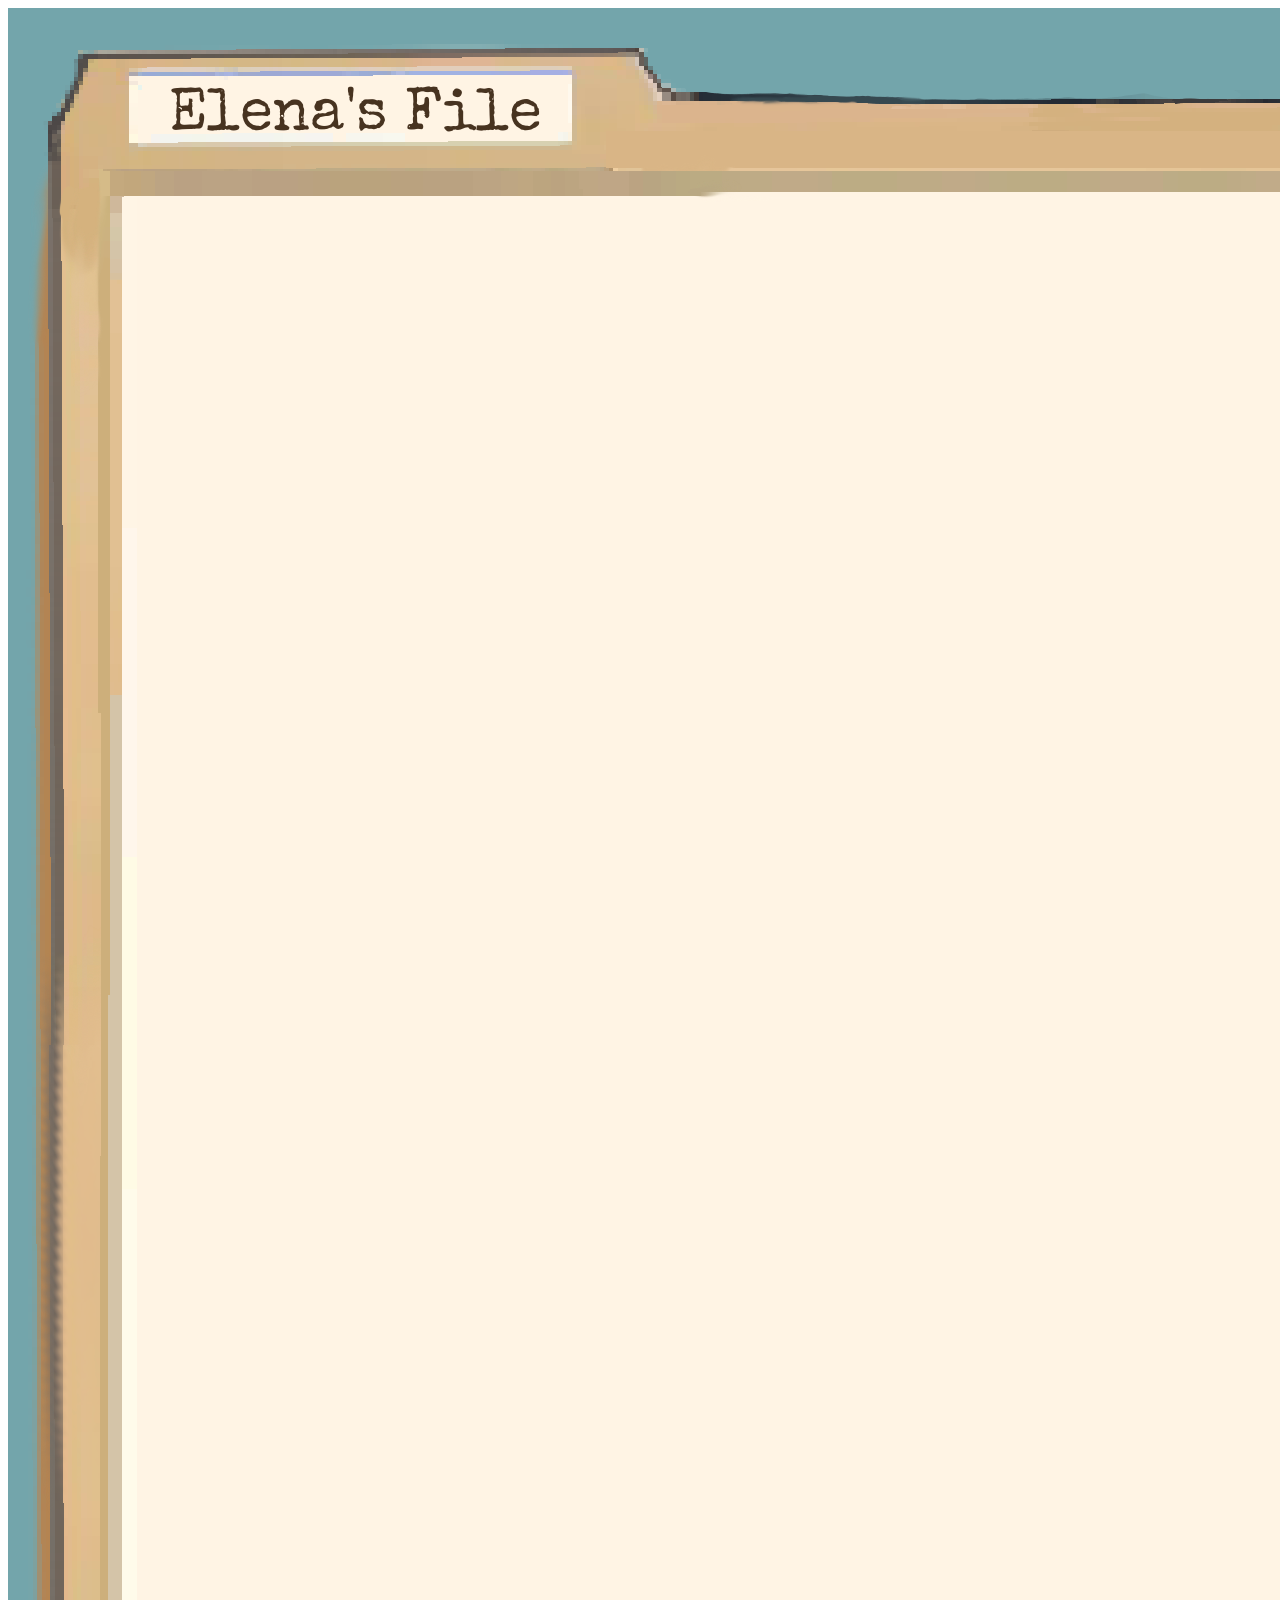
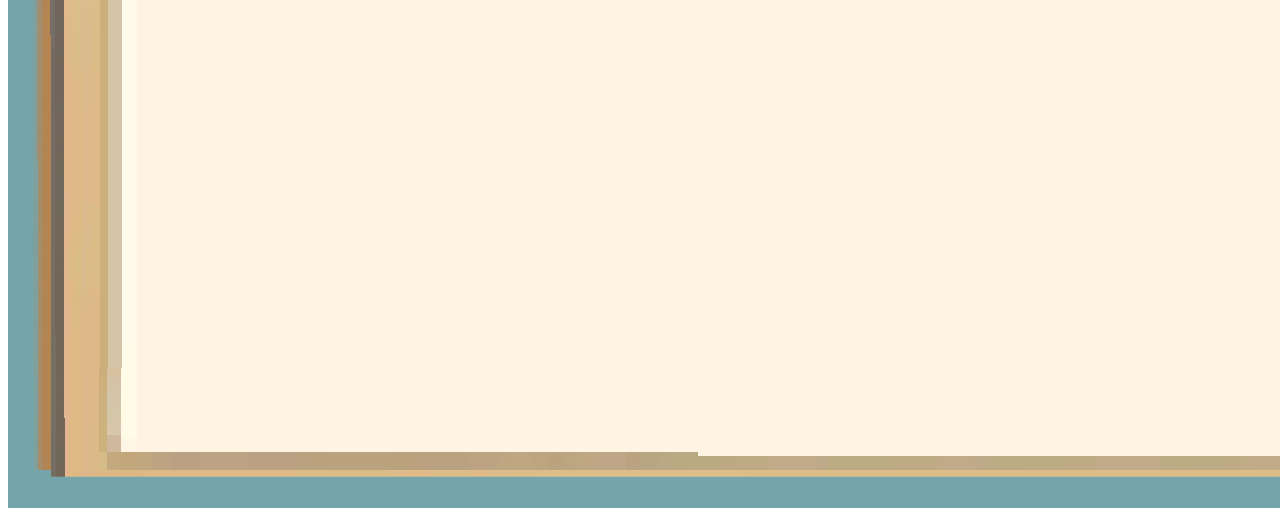
==== elena.html @ f6cabe02 "added images" ====
<!DOCTYPE html>
<html lang="en">
<head>
    <meta charset="UTF-8">
    <meta name="viewport" content="width=device-width, initial-scale=1.0">
    <title>Elena's File</title>
</head>
<body>
    <div class="mainBg">
        <img src="assets/fileElena.png" alt="Elena's Case File">
    </div>
</body>
</html>
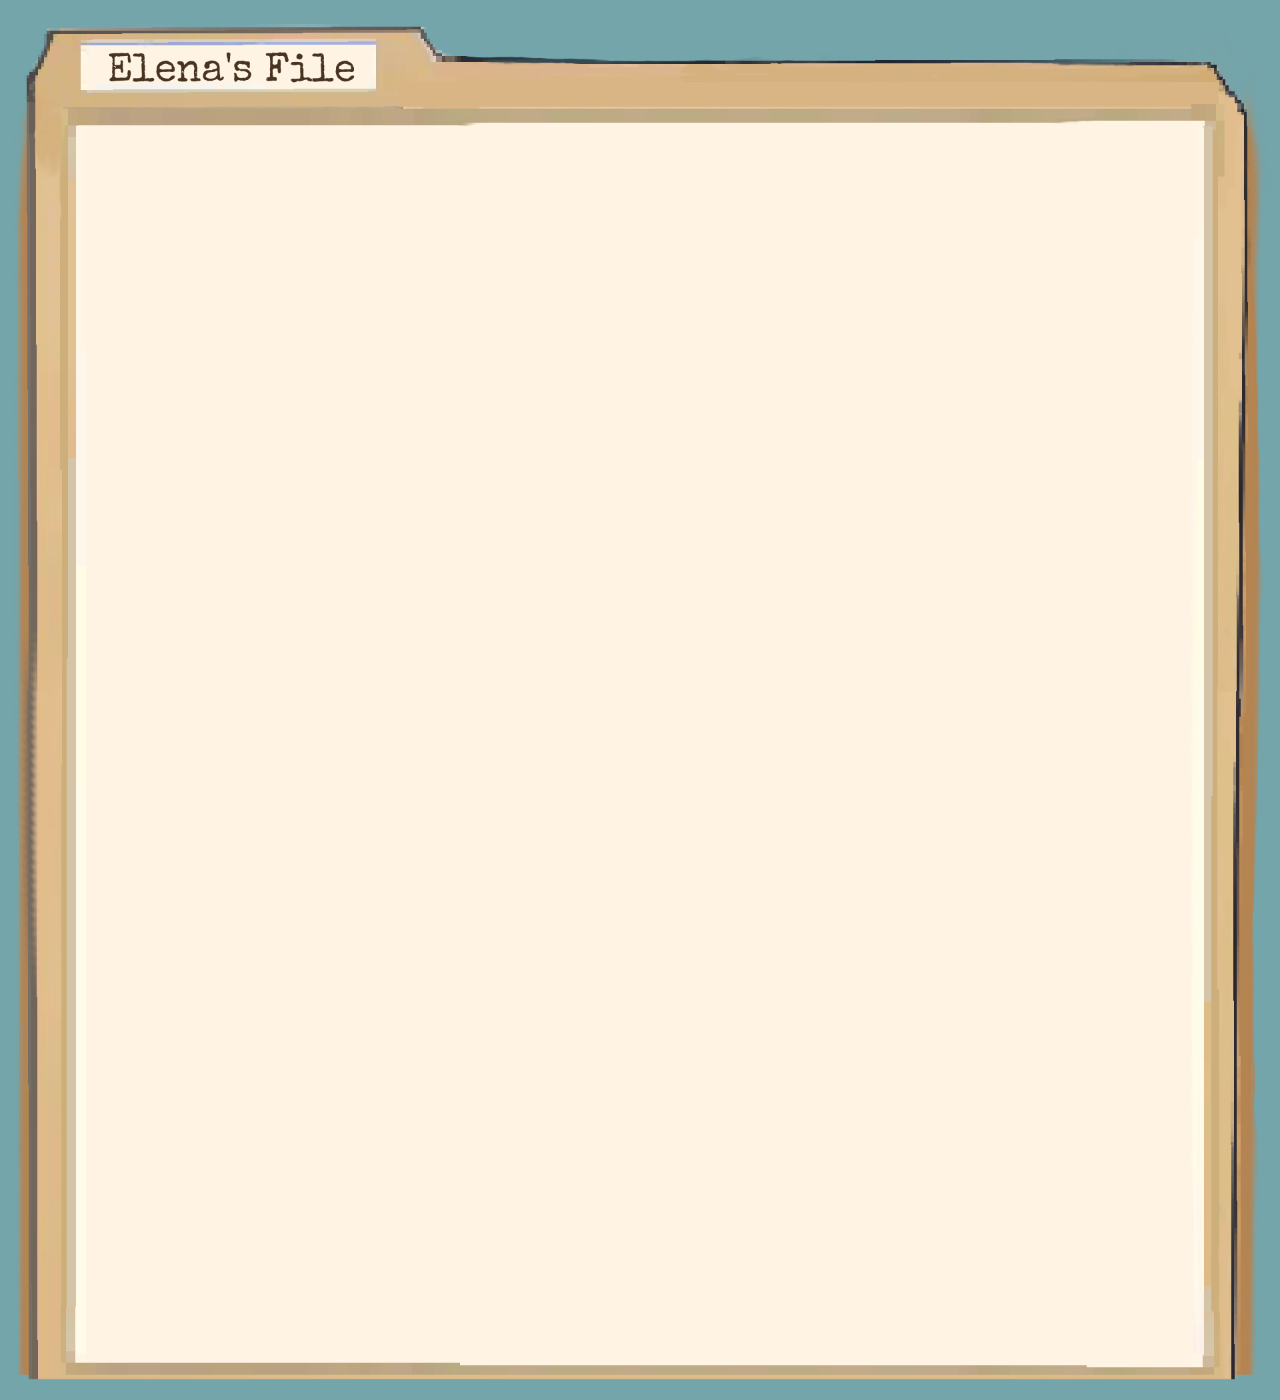
==== commit 01adb6f1: "added vermeer case bg" ====
--- a/elena.html
+++ b/elena.html
@@ -4,10 +4,12 @@
     <meta charset="UTF-8">
     <meta name="viewport" content="width=device-width, initial-scale=1.0">
     <title>Elena's File</title>
+    <link rel="stylesheet" href="style.css">
+    <script src="script.js" defer></script>
 </head>
 <body>
-    <div class="mainBg">
-        <img src="assets/fileElena.png" alt="Elena's Case File">
+    <div>
+        <img class="mainBg" src="assets/fileElena.png" alt="Elena's Case File">
     </div>
 </body>
 </html>
--- a/style.css
+++ b/style.css
@@ -0,0 +1,47 @@
+* {
+    margin: 0;
+    padding: 0;
+}
+
+/* .body {
+    background-color: rgb(126, 164, 170);
+} */
+
+.mainBg{
+    display: block;
+    width: 100%;
+    height: auto; 
+    object-fit: contain; /* prevents imagae distortion */
+}
+
+/* .overlay-images {
+    position: absolute;
+    top: 0;
+    left: 0;
+    width: 100%;
+    display: block;
+    height: auto;
+    object-fit: contain;
+    transition: transform 0.3s ease-in-out;
+    pointer-events: auto;
+} */
+
+.images-container {
+    position: relative;
+    width: 100%;
+}
+
+.images-container a, .overlay-images {
+    position: absolute;
+    top: 0;
+    left: 0;
+    width: 100%;
+    height: auto;
+}
+
+.images-container a:hover {
+    cursor: pointer;
+    filter: brightness(1.2); /* photo lights up */
+}
+
+
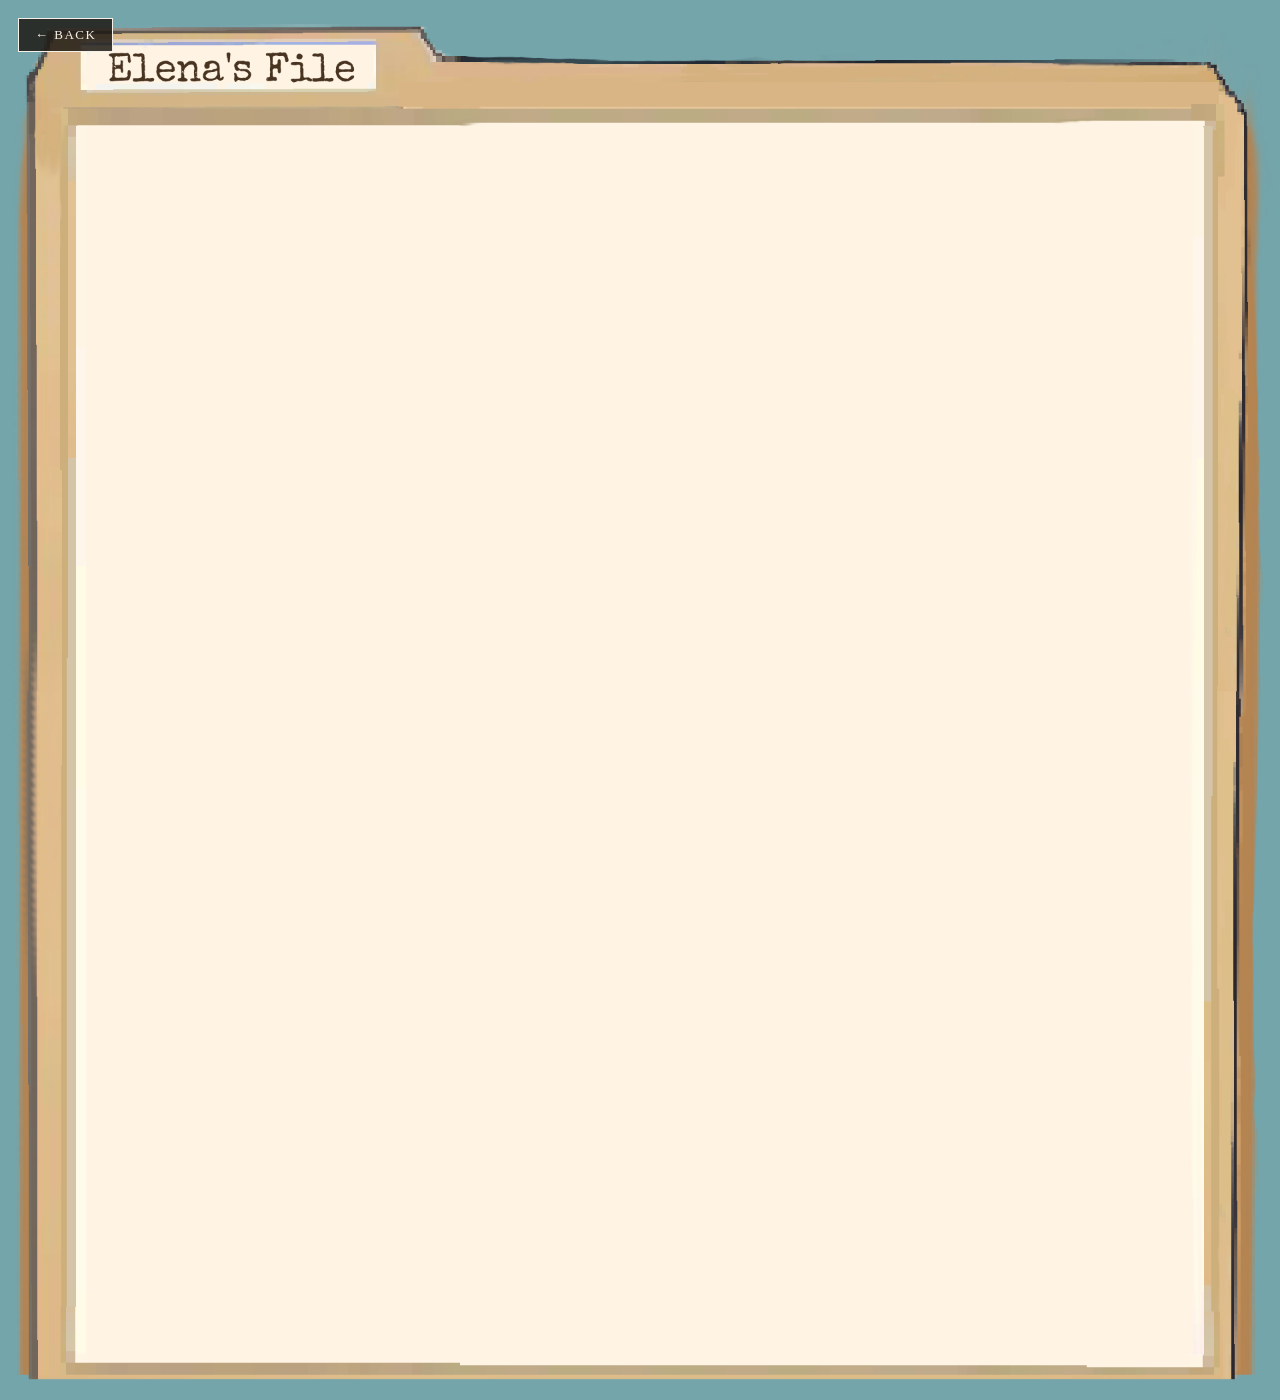
==== commit 0550b54c: "Add back button" ====
--- a/elena.html
+++ b/elena.html
@@ -8,8 +8,9 @@
     <script src="script.js" defer></script>
 </head>
 <body>
+    <a class="back-btn" href="index.html">&#8592; Back</a>
     <div>
         <img class="mainBg" src="assets/fileElena.png" alt="Elena's Case File">
     </div>
 </body>
-</html>+</html>
--- a/style.css
+++ b/style.css
@@ -44,4 +44,114 @@
     filter: brightness(1.2); /* photo lights up */
 }
 
+/* --- Back Button --- */
 
+.back-btn {
+    position: fixed;
+    top: 18px;
+    left: 18px;
+    z-index: 100;
+    background: rgba(31, 26, 20, 0.85);
+    color: #f5f0e8;
+    font-family: Georgia, serif;
+    font-size: 13px;
+    letter-spacing: 1.5px;
+    text-transform: uppercase;
+    text-decoration: none;
+    padding: 8px 16px;
+    border: 1px solid #f5f0e8;
+}
+
+.back-btn:hover {
+    background: rgba(31, 26, 20, 1);
+}
+
+/* --- Scarlet Case File Layout --- */
+
+.case-page {
+    position: relative;
+    min-height: 100vh;
+}
+
+/* Main grid layout */
+.scarlet-file {
+    padding: 13% 9% 8%;
+    display: grid;
+    grid-template-columns: 36% 60%;
+    gap: 4%;
+
+    color: #1f1a14;
+    font-family: Georgia, serif;
+}
+
+/* Header label */
+.case-label {
+    text-transform: uppercase;
+    letter-spacing: 2px;
+    font-size: 13px;
+    margin-bottom: 8px;
+    border-bottom: 2px solid #1f1a14;
+    width: fit-content;
+}
+
+/* Left side text */
+.suspect-left h1 {
+    font-size: 44px;
+    margin-bottom: 2px;
+}
+
+.suspect-left h2 {
+    font-size: 20px;
+    margin-bottom: 20px;
+}
+
+/* Info box */
+.info-box {
+    border: 2px solid #1f1a14;
+    padding: 12px;
+    margin-bottom: 20px;
+    font-size: 16px;
+    background-color: rgba(255, 248, 235, 0.5);
+}
+
+.info-box p {
+    margin-bottom: 6px;
+}
+
+/* Section titles */
+.notes-box h3,
+.suspect-right h3,
+.statement-box h3 {
+    font-size: 20px;
+    margin-bottom: 8px;
+}
+
+/* Paragraph text */
+.notes-box p,
+.statement-box p {
+    font-size: 17px;
+    line-height: 1.4;
+}
+
+/* Video styling (for iframe now) */
+.case-video {
+    width: 100%;
+    aspect-ratio: 16 / 9; 
+    border-radius: 4px;
+    border: 2px solid #1f1a14;
+    margin-bottom: 18px;
+    overflow: hidden;
+}
+
+.case-video iframe {
+    width: 100%;
+    height: 100%;
+    border: none;
+}
+
+/* Divider feel */
+.statement-box {
+    border-top: 2px solid #1f1a14;
+    padding-top: 10px;
+    margin-top: 10px;
+}
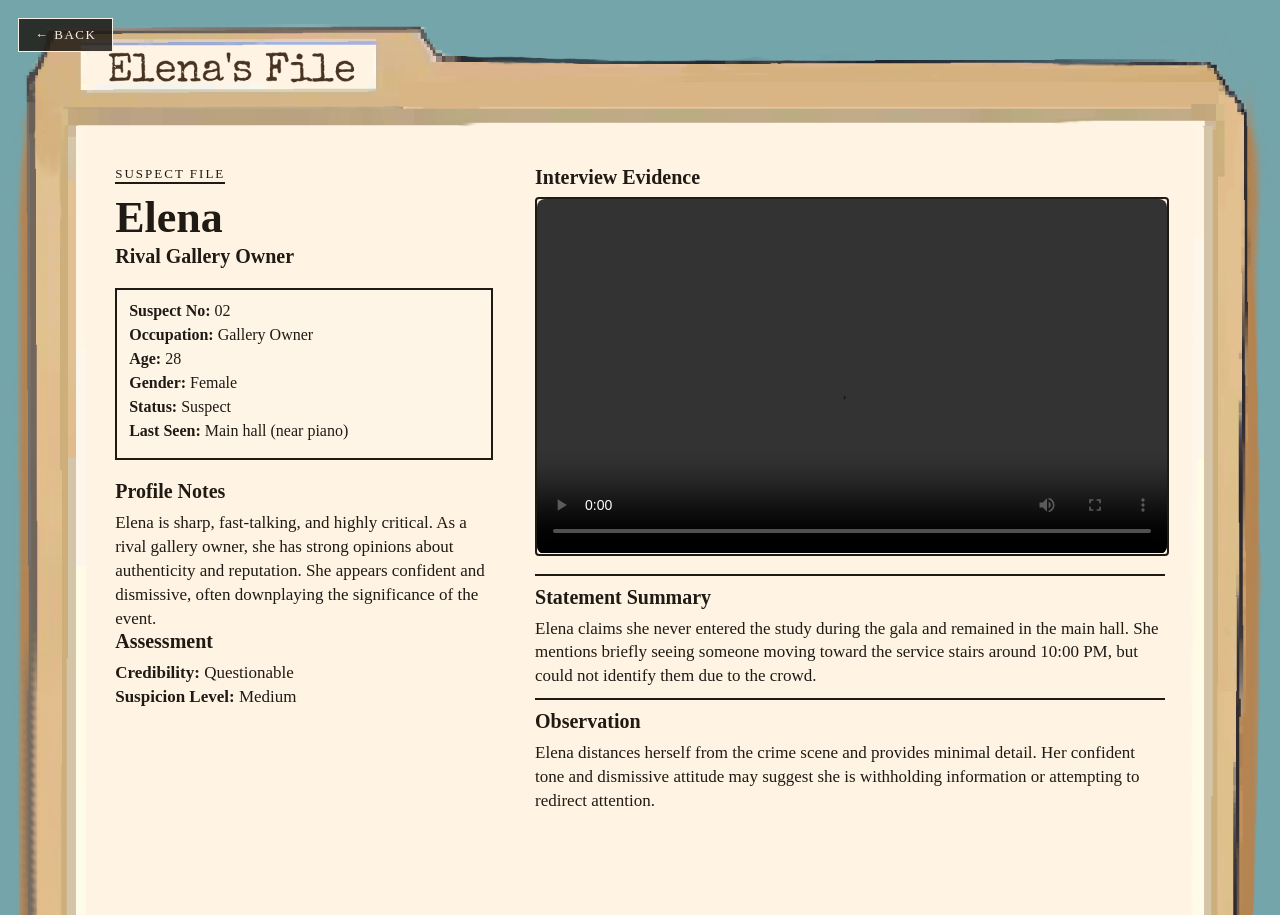
==== commit e959c2d2: "layout and content for Elena's case file Updated the layout and content for Elena's case file page, " ====
--- a/elena.html
+++ b/elena.html
@@ -7,10 +7,83 @@
     <link rel="stylesheet" href="style.css">
     <script src="script.js" defer></script>
 </head>
-<body>
+
+<body class="case-page" style="background: url('assets/fileElena.png') no-repeat top center / 100% auto;">
+
     <a class="back-btn" href="index.html">&#8592; Back</a>
-    <div>
-        <img class="mainBg" src="assets/fileElena.png" alt="Elena's Case File">
+
+    <!-- Content -->
+    <div class="case-file">
+
+        <!-- LEFT SIDE -->
+        <div class="suspect-left">
+            <p class="case-label">Suspect File</p>
+            <h1>Elena</h1>
+            <h2>Rival Gallery Owner</h2>
+
+            <div class="info-box">
+                <p><strong>Suspect No:</strong> 02</p>
+                <p><strong>Occupation:</strong> Gallery Owner</p>
+                <p><strong>Age:</strong> 28</p>
+                <p><strong>Gender:</strong> Female</p>
+                <p><strong>Status:</strong> Suspect</p>
+                <p><strong>Last Seen:</strong> Main hall (near piano)</p>
+            </div>
+
+            <div class="notes-box">
+                <h3>Profile Notes</h3>
+                <p>
+                    Elena is sharp, fast-talking, and highly critical. As a rival gallery owner, she has
+                    strong opinions about authenticity and reputation. She appears confident and dismissive,
+                    often downplaying the significance of the event.
+                </p>
+            </div>
+
+            <div class="notes-box">
+                <h3>Assessment</h3>
+                <p><strong>Credibility:</strong> Questionable</p>
+                <p><strong>Suspicion Level:</strong> Medium</p>
+            </div>
+        </div>
+
+        <!-- RIGHT SIDE -->
+        <div class="suspect-right">
+
+            <h3>Interview Evidence</h3>
+
+            <!-- LOCAL VIDEO -->
+       <div class="case-video" style="width: 100%; max-width: 800px; aspect-ratio: 16 / 9;">
+
+    <video controls style="width: 100%; height: 100%; border-radius: 8px;">
+        <source src="assets/Elenainterview.MOV" type="video/mp4">
+        Your browser does not support the video tag.
+    </video>
+
+</div>
+
+
+
+            <div class="statement-box">
+                <h3>Statement Summary</h3>
+                <p>
+                    Elena claims she never entered the study during the gala and remained in the main hall.
+                    She mentions briefly seeing someone moving toward the service stairs around 10:00 PM,
+                    but could not identify them due to the crowd.
+                </p>
+            </div>
+
+            <div class="statement-box">
+                <h3>Observation</h3>
+                <p>
+                    Elena distances herself from the crime scene and provides minimal detail.
+                    Her confident tone and dismissive attitude may suggest she is withholding
+                    information or attempting to redirect attention.
+                </p>
+            </div>
+
+        </div>
+
     </div>
+
 </body>
 </html>
--- a/style.css
+++ b/style.css
@@ -42,6 +42,51 @@
 .images-container a:hover {
     cursor: pointer;
     filter: brightness(1.2); /* photo lights up */
+}
+
+/* --- Modal Popup --- */
+
+.modal-overlay {
+    display: none;
+    position: fixed;
+    inset: 0;
+    background: rgba(0, 0, 0, 0.82);
+    z-index: 200;
+    align-items: center;
+    justify-content: center;
+}
+
+.modal-overlay.active {
+    display: flex;
+}
+
+.modal-content {
+    position: relative;
+    max-width: 96vw;
+    max-height: 96vh;
+}
+
+.modal-content img {
+    width: 90vw;
+    max-height: 92vh;
+    object-fit: contain;
+    display: block;
+}
+
+.modal-close {
+    position: absolute;
+    top: -14px;
+    right: -14px;
+    width: 28px;
+    height: 28px;
+    background: #1f1a14;
+    color: #f5f0e8;
+    border: 1px solid #f5f0e8;
+    font-size: 16px;
+    cursor: pointer;
+    display: flex;
+    align-items: center;
+    justify-content: center;
 }
 
 /* --- Back Button --- */
@@ -74,7 +119,7 @@
 }
 
 /* Main grid layout */
-.scarlet-file {
+.case-file {
     padding: 13% 9% 8%;
     display: grid;
     grid-template-columns: 36% 60%;
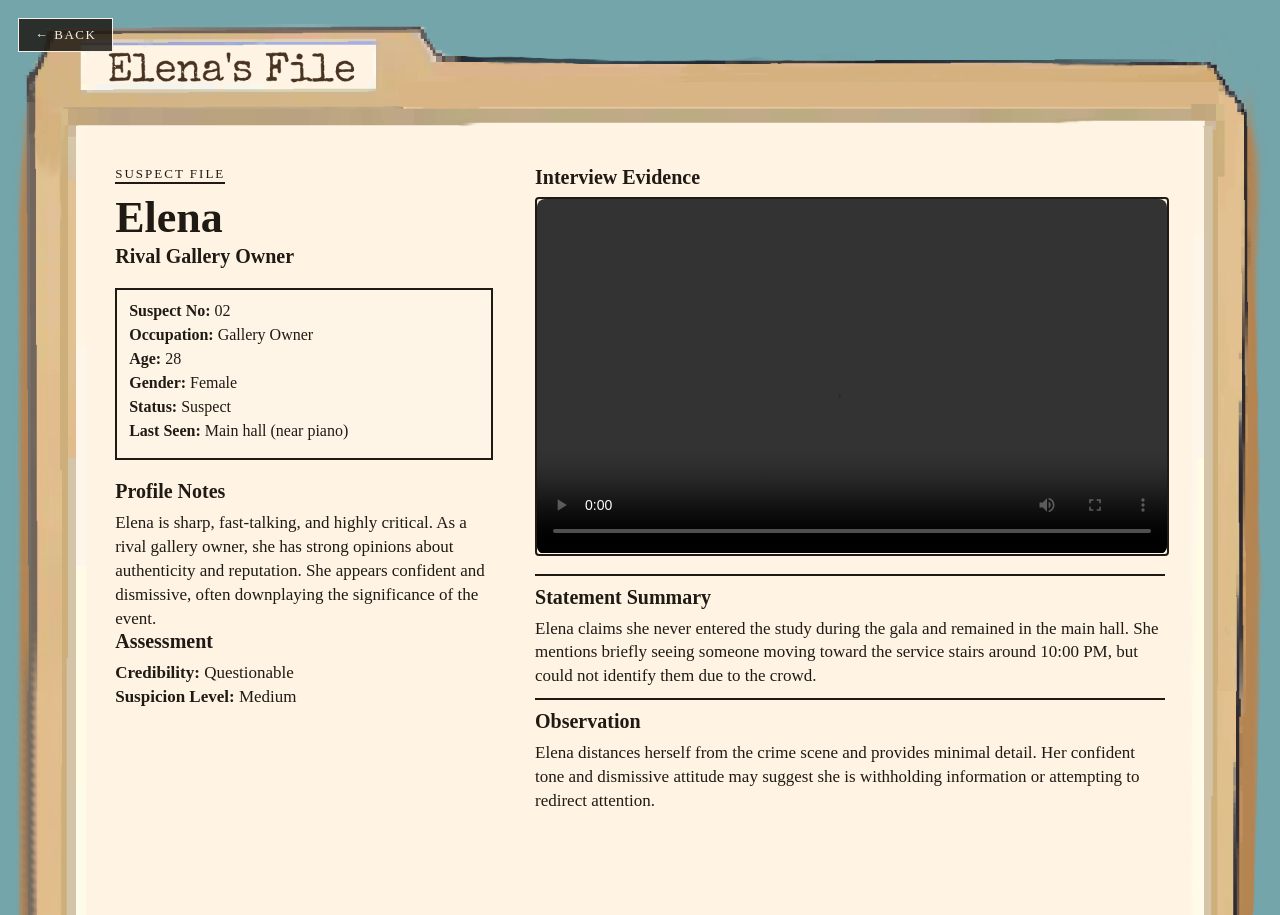
==== commit ff909355: "Update elena.html" ====
--- a/elena.html
+++ b/elena.html
@@ -10,7 +10,7 @@
 
 <body class="case-page" style="background: url('assets/fileElena.png') no-repeat top center / 100% auto;">
 
-    <a class="back-btn" href="index.html">&#8592; Back</a>
+    <a class="back-btn" href="index.html?skip">&#8592; Back</a>
 
     <!-- Content -->
     <div class="case-file">
--- a/style.css
+++ b/style.css
@@ -42,6 +42,144 @@
 .images-container a:hover {
     cursor: pointer;
     filter: brightness(1.2); /* photo lights up */
+}
+
+/* --- Intro Overlay --- */
+
+#intro-overlay {
+    position: fixed;
+    inset: 0;
+    background: #000;
+    z-index: 500;
+    display: flex;
+    align-items: center;
+    justify-content: center;
+    transition: opacity 1.2s ease;
+}
+
+#intro-overlay.dismissed {
+    opacity: 0;
+    pointer-events: none;
+}
+
+#intro-screen {
+    text-align: center;
+    font-family: Georgia, serif;
+    transition: opacity 0.6s ease;
+}
+
+#intro-screen.fade-out {
+    opacity: 0;
+    pointer-events: none;
+}
+
+.intro-eyebrow {
+    font-size: 11px;
+    letter-spacing: 4px;
+    text-transform: uppercase;
+    color: #666;
+    margin-bottom: 24px;
+}
+
+.intro-title {
+    font-size: 58px;
+    font-weight: normal;
+    color: #f5f0e8;
+    margin-bottom: 18px;
+}
+
+.intro-desc {
+    font-size: 17px;
+    line-height: 1.8;
+    color: #999;
+    margin-bottom: 52px;
+}
+
+#watch-btn, #solve-btn {
+    background: transparent;
+    color: #f5f0e8;
+    border: 1px solid rgba(245, 240, 232, 0.45);
+    font-family: Georgia, serif;
+    font-size: 13px;
+    letter-spacing: 2px;
+    text-transform: uppercase;
+    padding: 13px 32px;
+    cursor: pointer;
+    transition: border-color 0.3s ease, background 0.3s ease;
+}
+
+#watch-btn:hover, #solve-btn:hover {
+    border-color: #f5f0e8;
+    background: rgba(245, 240, 232, 0.07);
+}
+
+#video-screen {
+    display: none;
+    flex-direction: column;
+    align-items: center;
+    width: 100%;
+    padding: 24px;
+    opacity: 0;
+    transition: opacity 0.6s ease;
+}
+
+#video-screen.visible {
+    opacity: 1;
+}
+
+.footage-header {
+    color: #dd2222;
+    font-family: monospace;
+    font-size: 12px;
+    letter-spacing: 2px;
+    margin-bottom: 10px;
+    display: flex;
+    align-items: center;
+    gap: 8px;
+}
+
+.rec-dot {
+    width: 8px;
+    height: 8px;
+    background: #dd2222;
+    border-radius: 50%;
+    animation: blink 1s step-start infinite;
+}
+
+@keyframes blink {
+    50% { opacity: 0; }
+}
+
+#crime-video {
+    max-width: 90vw;
+    max-height: 75vh;
+    display: block;
+}
+
+#after-video-msg {
+    margin-top: 32px;
+    opacity: 0;
+    pointer-events: none;
+    transition: opacity 0.8s ease;
+}
+
+#after-video-msg.visible {
+    opacity: 1;
+    pointer-events: auto;
+}
+
+@keyframes crt-on {
+    0%   { opacity: 0; filter: brightness(5) blur(6px); }
+    15%  { opacity: 1; filter: brightness(0.3); }
+    30%  { opacity: 0.7; filter: brightness(2.5); }
+    50%  { opacity: 0.5; filter: brightness(0.6); }
+    70%  { opacity: 1; filter: brightness(1.4); }
+    85%  { opacity: 0.9; filter: brightness(0.9); }
+    100% { opacity: 1; filter: brightness(1); }
+}
+
+.crt-on {
+    animation: crt-on 0.8s ease forwards;
 }
 
 /* --- Modal Popup --- */
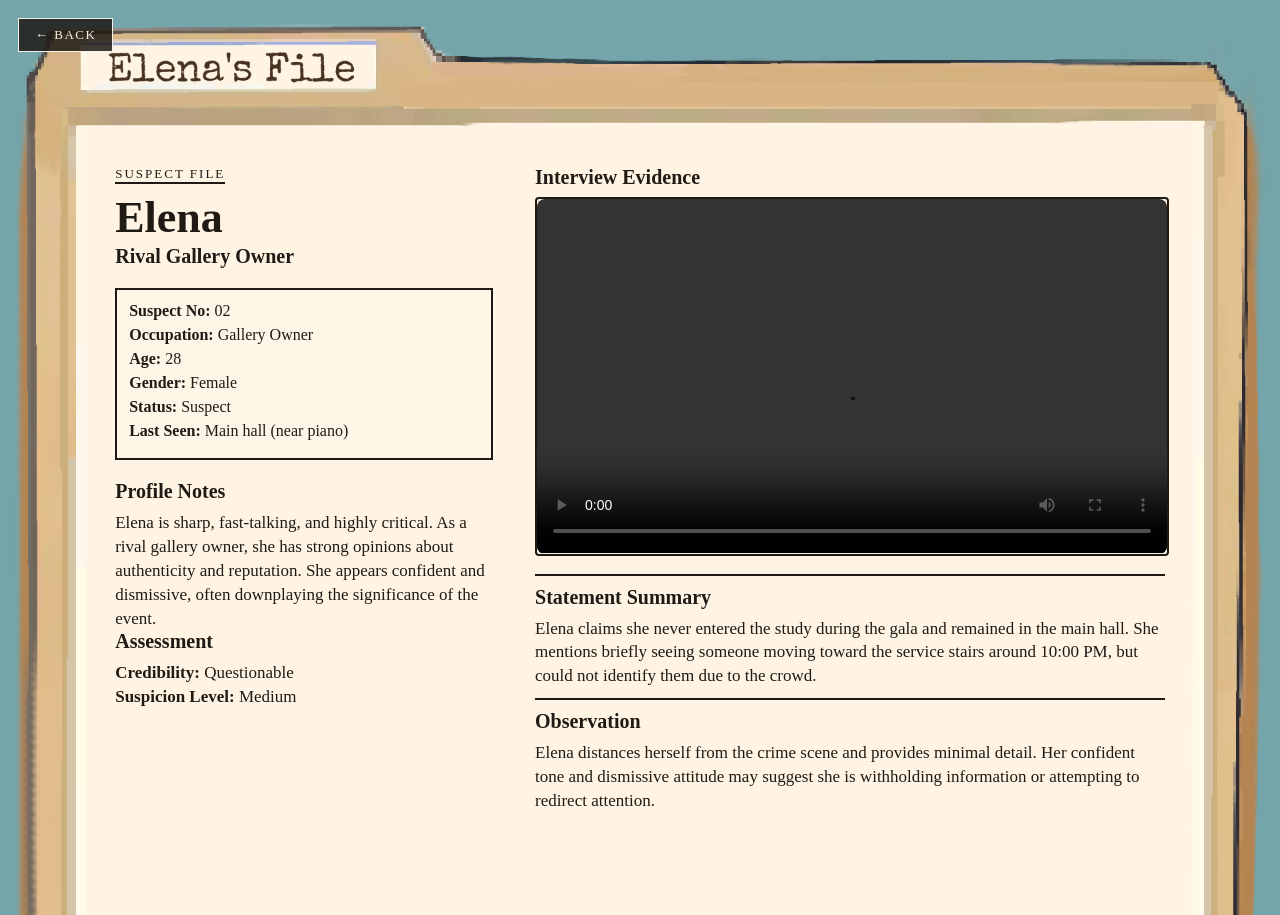
==== commit 53aabf65: "Fix video source file extension from MOV to mov" ====
--- a/elena.html
+++ b/elena.html
@@ -55,7 +55,7 @@
        <div class="case-video" style="width: 100%; max-width: 800px; aspect-ratio: 16 / 9;">
 
     <video controls style="width: 100%; height: 100%; border-radius: 8px;">
-        <source src="assets/Elenainterview.MOV" type="video/mp4">
+        <source src="assets/Elenainterview.mov" type="video/mp4">
         Your browser does not support the video tag.
     </video>
 
--- a/style.css
+++ b/style.css
@@ -42,6 +42,164 @@
 .images-container a:hover {
     cursor: pointer;
     filter: brightness(1.2); /* photo lights up */
+}
+
+/* --- Solve Case Button --- */
+
+#solve-case-btn {
+    position: fixed;
+    bottom: 28px;
+    left: 50%;
+    transform: translateX(-50%);
+    z-index: 300;
+    background: rgba(10, 8, 5, 0.88);
+    color: #f5f0e8;
+    font-family: Georgia, serif;
+    font-size: 13px;
+    letter-spacing: 2px;
+    text-transform: uppercase;
+    padding: 13px 32px;
+    border: 1px solid rgba(245, 240, 232, 0.4);
+    cursor: pointer;
+    transition: border-color 0.3s, background 0.3s;
+}
+
+#solve-case-btn:hover {
+    border-color: #f5f0e8;
+    background: rgba(10, 8, 5, 1);
+}
+
+#solve-case-btn.hidden {
+    opacity: 0;
+    pointer-events: none;
+}
+
+/* --- Solve Modal --- */
+
+#solve-modal {
+    display: none;
+    position: fixed;
+    inset: 0;
+    background: rgba(0, 0, 0, 0.88);
+    z-index: 400;
+    align-items: center;
+    justify-content: center;
+}
+
+#solve-modal.active {
+    display: flex;
+}
+
+#solve-modal-inner {
+    background: #0f0d0a;
+    border: 1px solid rgba(245, 240, 232, 0.2);
+    padding: 52px 60px;
+    max-width: 560px;
+    width: 90%;
+    text-align: center;
+    font-family: Georgia, serif;
+    color: #f5f0e8;
+}
+
+.solve-eyebrow {
+    font-size: 10px;
+    letter-spacing: 4px;
+    text-transform: uppercase;
+    color: #666;
+    margin-bottom: 16px;
+}
+
+#solve-title {
+    font-size: 32px;
+    font-weight: normal;
+    margin-bottom: 8px;
+}
+
+#solve-subtitle {
+    font-size: 14px;
+    color: #888;
+    margin-bottom: 40px;
+    letter-spacing: 1px;
+}
+
+#suspect-btns {
+    display: flex;
+    flex-direction: column;
+    gap: 12px;
+}
+
+.suspect-choice {
+    background: transparent;
+    border: 1px solid rgba(245, 240, 232, 0.25);
+    color: #f5f0e8;
+    font-family: Georgia, serif;
+    font-size: 17px;
+    padding: 16px 24px;
+    cursor: pointer;
+    display: flex;
+    flex-direction: column;
+    align-items: center;
+    gap: 4px;
+    transition: border-color 0.25s, background 0.25s;
+}
+
+.suspect-choice span {
+    font-size: 11px;
+    letter-spacing: 2px;
+    text-transform: uppercase;
+    color: #777;
+}
+
+.suspect-choice:hover {
+    border-color: rgba(245, 240, 232, 0.7);
+    background: rgba(245, 240, 232, 0.05);
+}
+
+/* Result screen */
+
+#solve-result {
+    transition: opacity 0.5s ease;
+}
+
+#solve-result.hidden {
+    display: none;
+}
+
+#result-label {
+    font-size: 10px;
+    letter-spacing: 4px;
+    text-transform: uppercase;
+    margin-bottom: 16px;
+}
+
+#result-title {
+    font-size: 30px;
+    font-weight: normal;
+    margin-bottom: 20px;
+}
+
+#result-body {
+    font-size: 15px;
+    line-height: 1.7;
+    color: #aaa;
+    margin-bottom: 36px;
+}
+
+#result-close {
+    background: transparent;
+    color: #f5f0e8;
+    border: 1px solid rgba(245, 240, 232, 0.35);
+    font-family: Georgia, serif;
+    font-size: 12px;
+    letter-spacing: 2px;
+    text-transform: uppercase;
+    padding: 10px 28px;
+    cursor: pointer;
+    transition: border-color 0.3s;
+}
+
+#result-close:hover {
+    border-color: #f5f0e8;
 }
 
 /* --- Intro Overlay --- */
